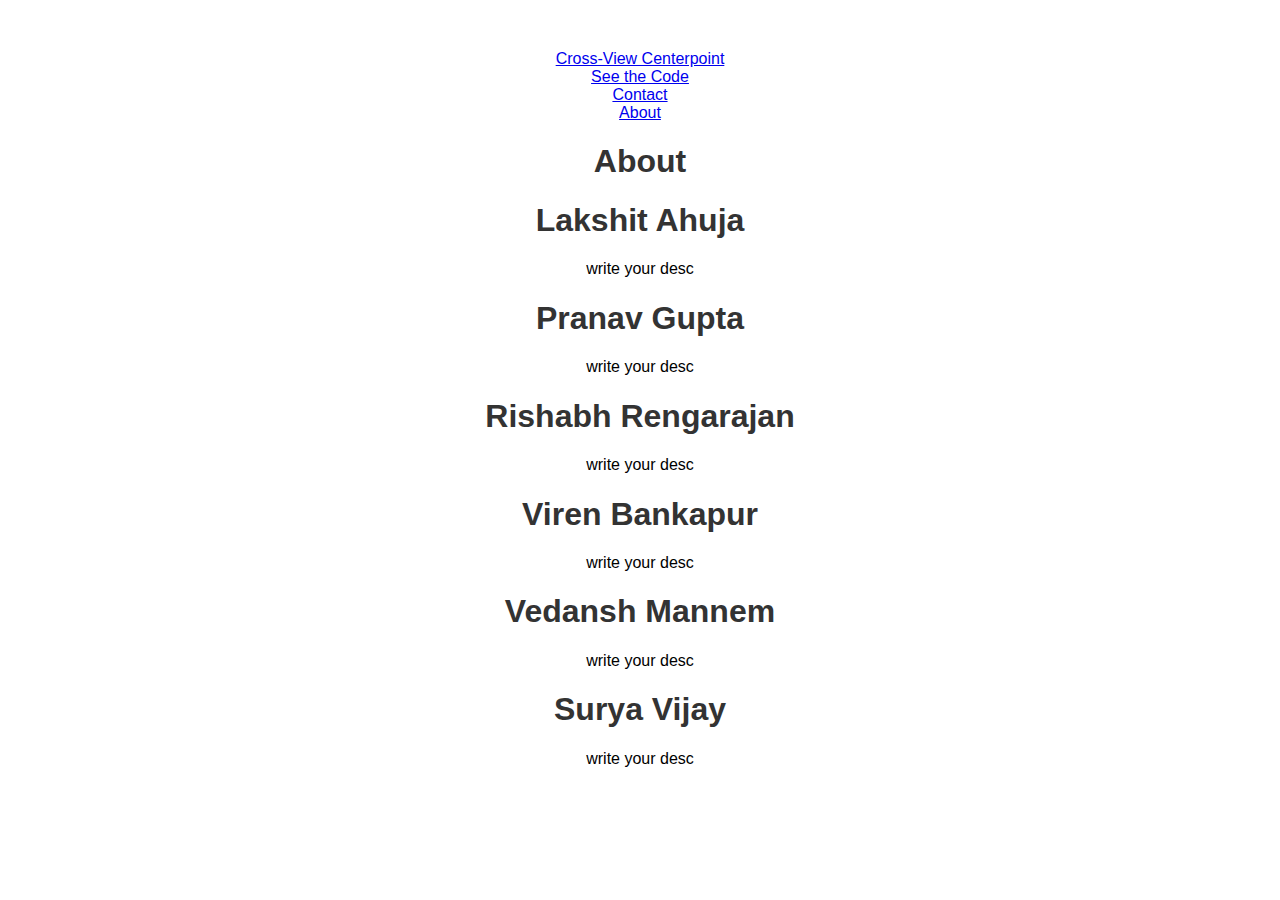
==== about.html @ 9cead9af "Create about.html" ====
<html lang="en">

<head>
    <meta charset="UTF-8">
    <meta name="viewport" content="width=device-width, initial-scale=1.0">
    <title>Document</title>
    <link rel="stylesheet" href="style.css">
    <script src="script.js"></script>
</head>

<body>
    <div class="custom-cursor-border"></div>
    <div class="custom-cursor"></div>

    <nav>
        <a href="index.html" class="logo">Cross-View Centerpoint</a>
        <div class="nav-items">
            <a href="githublink">See the Code</a>
        </div>
        <div class="nav-items">
            <a href="safetylab24@gmail.com">Contact</a>
        </div>
        <div class="nav-items">
            <a href="about.html">About</a>
        </div>
    </nav>

    <section class="header" id="header-about">
        <h1 id="about-header">About</h1>
    </section>

    <section class="cards" id="about-cards">
        <div class="card-border-wrap">
            <div class="card" id="about-card">
                <h1 class="" id="about-text">Lakshit Ahuja</h1>
                <p class="" id="about-p">write your desc</p>
            </div>
        </div>
        <div class="card-border-wrap">
            <div class="card" id="about-card">
                <h1 class="" id="about-text">Pranav Gupta</h1>
                <p class="" id="about-p">write your desc</p>
            </div>
        </div>
        <div class="card-border-wrap">
            <div class="card" id="about-card">
                <h1 class="" id="about-text">Rishabh Rengarajan</h1>
                <p class="" id="about-p">write your desc</p>
            </div>
        </div>
        <div class="card-border-wrap">
            <div class="card" id="about-card">
                <h1 class="" id="about-text">Viren Bankapur</h1>
                <p class="" id="about-p">write your desc</p>
            </div>
        </div>
        <div class="card-border-wrap">
            <div class="card" id="about-card">
                <h1 class="" id="about-text">Vedansh Mannem</h1>
                <p class="" id="about-p">write your desc</p>
            </div>
        </div>
        <div class="card-border-wrap">
            <div class="card" id="about-card">
                <h1 class="" id="about-text">Surya Vijay</h1>
                <p class="" id="about-p">write your desc</p>
            </div>
        </div>
    </section>

    <!-- <footer class="">
        <div class="footer-about">
            <h1>Learn More</h1>
            <p>Github Link: </p>
        </div>
        <div class="footer-contact">
            <h1>Contact Us!</h1>
            <p>Email: safetylab24@gmail.com</p>
        </div>
    </footer> -->
</body>

</html>
---- style.css ----
body {
  font-family: Arial, sans-serif;
  text-align: center;
  margin-top: 50px;
}

h1 {
  color: #333;
}

button {
  padding: 10px 15px;
  font-size: 16px;
  cursor: pointer;
}

button:hover {
  background-color: #007BFF;
  color: white;
}
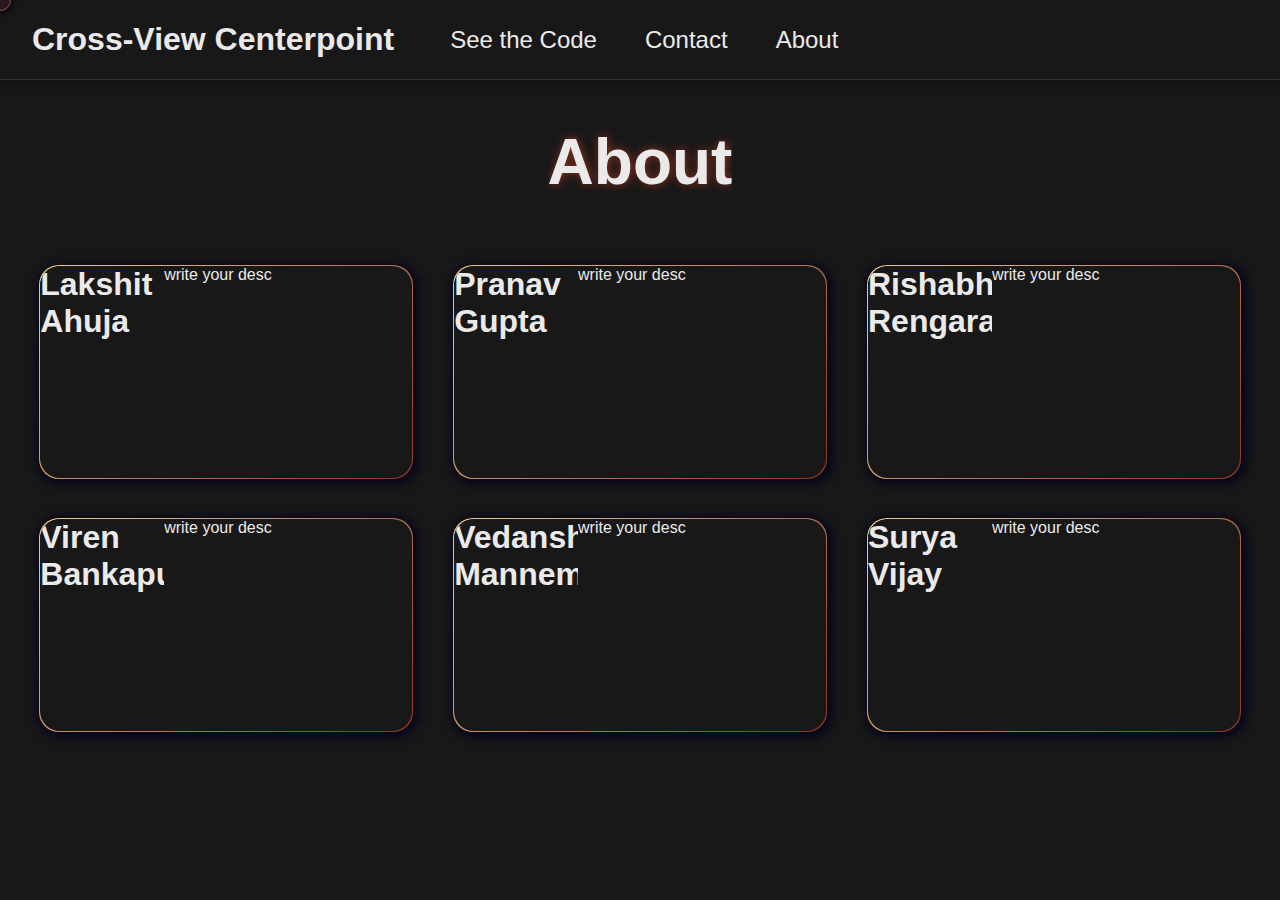
==== commit c3b187b4: "Update about.html" ====
--- a/about.html
+++ b/about.html
@@ -31,39 +31,39 @@
 
     <section class="cards" id="about-cards">
         <div class="card-border-wrap">
-            <div class="card" id="about-card">
-                <h1 class="" id="about-text">Lakshit Ahuja</h1>
-                <p class="" id="about-p">write your desc</p>
+            <div class="card about-card" id="">
+                <h1 class="about-text" id="">Lakshit Ahuja</h1>
+                <p class="about-p" id="">write your desc</p>
             </div>
         </div>
         <div class="card-border-wrap">
-            <div class="card" id="about-card">
-                <h1 class="" id="about-text">Pranav Gupta</h1>
-                <p class="" id="about-p">write your desc</p>
+            <div class="card about-card" id="">
+                <h1 class="about-text" id="">Pranav Gupta</h1>
+                <p class="about-p" id="">write your desc</p>
             </div>
         </div>
         <div class="card-border-wrap">
-            <div class="card" id="about-card">
-                <h1 class="" id="about-text">Rishabh Rengarajan</h1>
-                <p class="" id="about-p">write your desc</p>
+            <div class="card about-card" id="">
+                <h1 class="about-text" id="">Rishabh Rengarajan</h1>
+                <p class="about-p" id="">write your desc</p>
             </div>
         </div>
         <div class="card-border-wrap">
-            <div class="card" id="about-card">
-                <h1 class="" id="about-text">Viren Bankapur</h1>
-                <p class="" id="about-p">write your desc</p>
+            <div class="card about-card" id="">
+                <h1 class="about-text" id="">Viren Bankapur</h1>
+                <p class="about-p" id="">write your desc</p>
             </div>
         </div>
         <div class="card-border-wrap">
-            <div class="card" id="about-card">
-                <h1 class="" id="about-text">Vedansh Mannem</h1>
-                <p class="" id="about-p">write your desc</p>
+            <div class="card about-card" id="">
+                <h1 class="about-text" id="">Vedansh Mannem</h1>
+                <p class="about-p" id="">write your desc</p>
             </div>
         </div>
         <div class="card-border-wrap">
-            <div class="card" id="about-card">
-                <h1 class="" id="about-text">Surya Vijay</h1>
-                <p class="" id="about-p">write your desc</p>
+            <div class="card about-card" id="">
+                <h1 class="about-text" id="">Surya Vijay</h1>
+                <p class="about-p" id="">write your desc</p>
             </div>
         </div>
     </section>
--- a/style.css
+++ b/style.css
@@ -1,21 +1,236 @@
-body {
-  font-family: Arial, sans-serif;
-  text-align: center;
-  margin-top: 50px;
-}
-
-h1 {
-  color: #333;
-}
-
-button {
-  padding: 10px 15px;
-  font-size: 16px;
-  cursor: pointer;
-}
-
-button:hover {
-  background-color: #007BFF;
-  color: white;
-}
-
+:root {
+    --primary-background-shadow: #121112;
+    --primary-background: #191819;
+    --secondary-background: #373437;
+    --primary-text: #ebeaea;
+    --secondary-text: #7180ac;
+    --yellow: #f3cd8d;
+    --orange: #eb8d28;
+    --umbra: #8d321d;
+    --dark-umbra: #2a1627;
+    --grey: #857c8d;
+    --black: #06071b;
+}
+
+* {
+    box-sizing: border-box;
+    margin: 0;
+    padding: 0;
+    font-family: 'Lucida Console', 'Gill Sans MT', Calibri, 'Trebuchet MS', sans-serif;
+    background-color: var(--primary-background);
+    color: var(--primary-text);
+    border: none;
+    cursor: none;
+    user-select: none;
+    overflow: hidden;
+}
+
+.debug {
+    border: 0.5px dashed red;
+}
+
+#main-header {
+    font-size: 3rem;
+    text-shadow: var(--umbra) 1px 0 10px;
+}
+
+.custom-cursor-border {
+    position: fixed;
+    top: 0;
+    left: 0;
+    opacity: 80%;
+    backdrop-filter: blur(6px);
+    border-radius: 50%;
+    pointer-events: none;
+    transform: translate(-50%, -50%);
+    transition: width 0.2s, height 0.2s;
+    z-index: 9998;
+    background-image: linear-gradient(135deg, var(--yellow) 0%, var(--umbra) 100%);
+    box-shadow: 1px 1px 5px 2px var(--black);
+}
+
+.custom-cursor {
+    position: fixed;
+    top: 0;
+    left: 0;
+    opacity: 80%;
+    backdrop-filter: blur(6px);
+    border-radius: 50%;
+    pointer-events: none;
+    transform: translate(-50%, -50%);
+    transition: width 0.2s, height 0.2s;
+    z-index: 9999;
+    background-image: linear-gradient(135deg, var(--dark-umbra) 0%, var(--black) 100%);
+}
+
+.header {
+    margin: 5vh 3vw 3vw 3vw;
+    width: 94vw;
+    color: white;
+    size: 3rem;
+    text-align: center;
+}
+
+#header-about {
+    display: flex;
+    justify-content: center;
+}
+
+.vl {
+    position: absolute;
+    border-left: 1px solid white;
+    height: 10vh;
+    left: 50vw;
+    top: 130vh;
+}
+
+nav {
+    height: 5rem;
+    display: flex;
+    align-items: center;
+    border-bottom: 0.5px solid var(--secondary-background);
+    box-shadow: 0px 0px 10px 3px var(--primary-background-shadow);
+    padding: 0rem 0vw;
+}
+
+.nav-items {
+    display: flex;
+    justify-content: space-between;
+    align-items: center;
+    font-size: 1.5rem;
+}
+
+.logo {
+    font-size: 2rem;
+    font-stretch: narrower;
+    font-weight: bold;
+    padding: 0 2rem;
+}
+
+nav a {
+    text-decoration: none;
+    padding: 0 1.5rem;
+}
+
+hr.footer {
+    margin: 5vh 0 0 3vw;
+    width: 94vw;
+    border: 0.5px solid white;
+}
+
+footer {
+    position: absolute;
+    bottom: 0;
+    width: 100vw;
+    height: 10vh;
+    padding: 1vh 5vw 0 5vw;
+    display: flex;
+    flex-direction: row;
+    column-gap: 10%;
+    border: 0.5px solid var(--tertiary-background);
+    border-top: 0.5px solid var(--secondary-background);
+    box-shadow: 0px 0px 10px 3px var(--primary-background-shadow);
+}
+
+.cards {
+    display: grid;
+    grid-template-columns: 2fr 1fr;
+    grid-gap: 30px;
+    align-items: center;
+    justify-content: space-between;
+    padding: 5vh 3vw;
+    height: 65vh;
+}
+
+#about-cards {
+    grid-template-columns: 1fr 1fr 1fr;
+    grid-template-rows: 1fr 1fr;
+    grid-gap: 3vw;
+    height: 60vh;
+    padding-top: 3vh;
+}
+
+.card-border-wrap {
+    width: 99.5%;
+    height: 99.5%;
+    margin: 0.25% 0.25%;
+    padding: 0.25% 0.25%;
+    border-radius: 20px;
+    background: linear-gradient(135deg, var(--yellow), var(--umbra));
+    display: flex;
+    flex-direction: column;
+    box-shadow: 2px 2px 10px 4px var(--black);
+}
+
+.card-border-wrap:hover {
+    width: 102%;
+    height: 102%;
+    translate: -1% -1%;
+    transition: width 0.2s ease-in-out, height 0.2s ease-in-out, margin 0.2s ease-in-out, translate 0.2s ease-in-out;
+}
+
+.card-border-wrap:not(:hover) {
+    transition: width 0.2s ease-in-out, height 0.2s ease-in-out, margin 0.2s ease-in-out, translate 0.2s ease-in-out;
+}
+
+.card {
+    position: relative;
+    background-size: cover;
+    width: 100%;
+    height: 100%;
+    border-radius: 20px;
+    display: grid;
+    grid-gap: 0px;
+    grid-template-columns: 1fr 1fr 1fr;
+    grid-template-rows: 1fr 1fr;
+    flex-direction: column;
+}
+
+#bev {
+    grid-gap: 0px;
+    grid-template-columns: 1fr;
+    grid-template-rows: 1fr;
+}
+
+#bev-image {
+    width: 100%;
+    height: 100%;
+}
+
+#about-header {
+    font-size: 4rem;
+    text-shadow: var(--umbra) 1px 0 10px;
+}
+
+#about-card {
+    display: flex;
+    padding: 1rem;
+    align-items: top;
+}
+
+#about-text {
+    text-align: center;
+    font-size: 2rem;
+    max-height: 3rem;
+}
+
+#about-p {
+    padding: 2rem;
+    text-align: center;
+    font-size: 1rem;
+}
+
+.card:hover {
+    transition: width 0.2s ease-in-out, height 0.2s ease-in-out, margin 0.2s ease-in-out;
+}
+
+.card:not(:hover) {
+    transition: width 0.2s ease-in-out, height 0.2s ease-in-out, margin 0.2s ease-in-out;
+}
+
+.project-hero {
+    padding: 5vh 20vw;
+    display: grid;
+    min-height: 42vh;
+    text-align: center;
+}
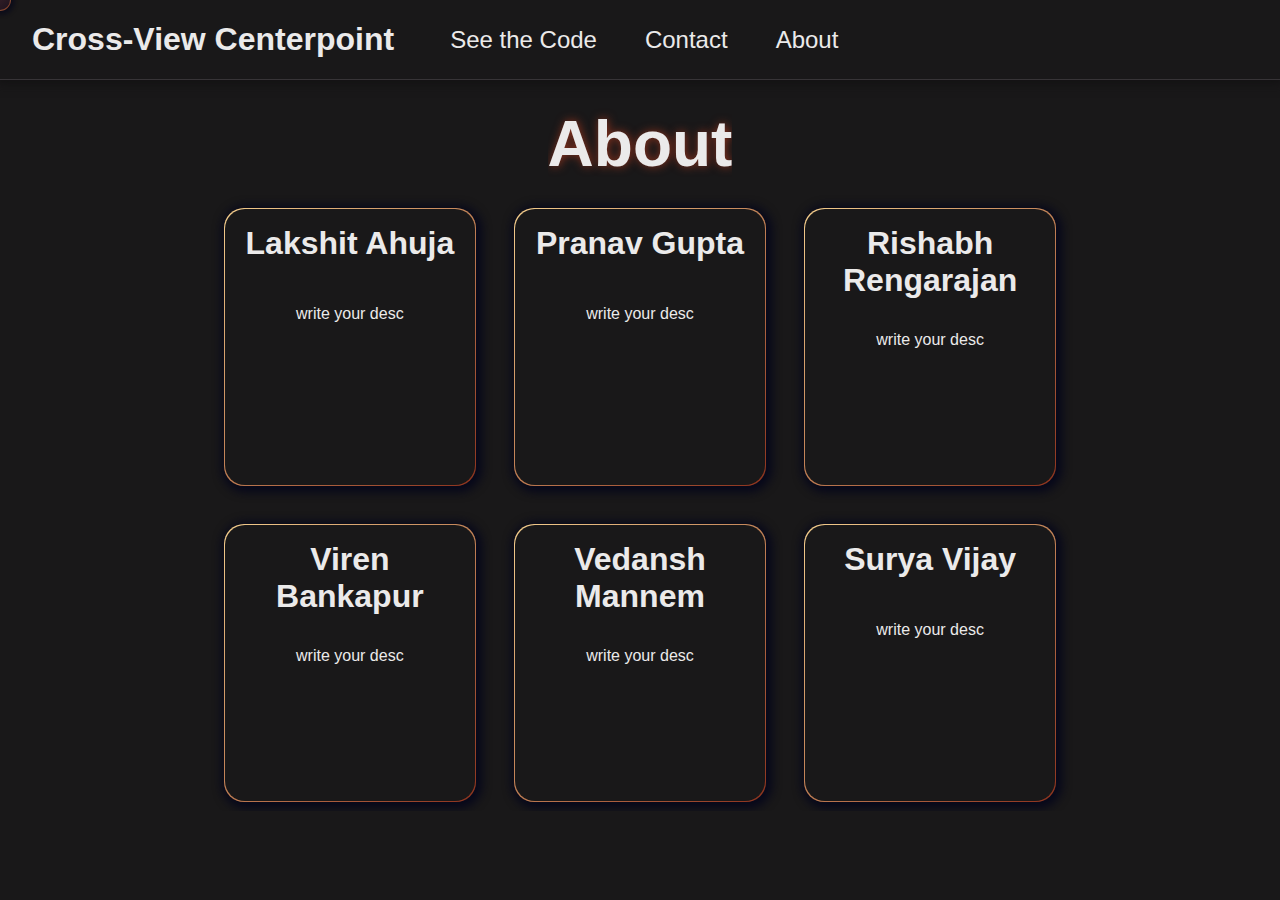
==== commit cfe4f955: "Update about.html" ====
--- a/about.html
+++ b/about.html
@@ -67,17 +67,6 @@
             </div>
         </div>
     </section>
-
-    <!-- <footer class="">
-        <div class="footer-about">
-            <h1>Learn More</h1>
-            <p>Github Link: </p>
-        </div>
-        <div class="footer-contact">
-            <h1>Contact Us!</h1>
-            <p>Email: safetylab24@gmail.com</p>
-        </div>
-    </footer> -->
 </body>
 
 </html>
--- a/style.css
+++ b/style.css
@@ -12,6 +12,14 @@
     --black: #06071b;
 }
 
+img {  
+   user-select: none;
+   -moz-user-select: none;
+   -webkit-user-drag: none;
+   -webkit-user-select: none;
+   -ms-user-select: none;
+}
+
 * {
     box-sizing: border-box;
     margin: 0;
@@ -26,7 +34,7 @@
 }
 
 .debug {
-    border: 0.5px dashed red;
+    border: 2px dashed red;
 }
 
 #main-header {
@@ -64,7 +72,7 @@
 }
 
 .header {
-    margin: 5vh 3vw 3vw 3vw;
+    margin: 3vh 3vw 0px 3vw;
     width: 94vw;
     color: white;
     size: 3rem;
@@ -122,7 +130,7 @@
     position: absolute;
     bottom: 0;
     width: 100vw;
-    height: 10vh;
+    height: 2vh;
     padding: 1vh 5vw 0 5vw;
     display: flex;
     flex-direction: row;
@@ -134,26 +142,27 @@
 
 .cards {
     display: grid;
-    grid-template-columns: 2fr 1fr;
-    grid-gap: 30px;
-    align-items: center;
-    justify-content: space-between;
-    padding: 5vh 3vw;
-    height: 65vh;
+    grid-template-rows: 1fr 1fr;
+    grid-template-columns: 1fr;
+    grid-auto-flow: row;
+    grid-gap: 2vh;
+    padding: 1vh 17.5vw 1vh 17.5vw;
+    height: 76vh;
 }
 
 #about-cards {
     grid-template-columns: 1fr 1fr 1fr;
     grid-template-rows: 1fr 1fr;
     grid-gap: 3vw;
-    height: 60vh;
+    height: 70vh;
+    width: 100vw;
     padding-top: 3vh;
 }
 
 .card-border-wrap {
-    width: 99.5%;
-    height: 99.5%;
-    margin: 0.25% 0.25%;
+    width: 100%;
+    height: 100%;
+    margin: 0%;
     padding: 0.25% 0.25%;
     border-radius: 20px;
     background: linear-gradient(135deg, var(--yellow), var(--umbra));
@@ -166,24 +175,43 @@
     width: 102%;
     height: 102%;
     translate: -1% -1%;
-    transition: width 0.2s ease-in-out, height 0.2s ease-in-out, margin 0.2s ease-in-out, translate 0.2s ease-in-out;
+    transition: width 0.2s ease-in-out, height 0.2s ease-in-out, translate 0.2s ease-in-out;
 }
 
 .card-border-wrap:not(:hover) {
-    transition: width 0.2s ease-in-out, height 0.2s ease-in-out, margin 0.2s ease-in-out, translate 0.2s ease-in-out;
+    transition: width 0.2s ease-in-out, height 0.2s ease-in-out, translate 0.2s ease-in-out;
 }
 
 .card {
     position: relative;
-    background-size: cover;
     width: 100%;
     height: 100%;
     border-radius: 20px;
     display: grid;
     grid-gap: 0px;
+    justify-items: stretch;
     grid-template-columns: 1fr 1fr 1fr;
     grid-template-rows: 1fr 1fr;
-    flex-direction: column;
+    flex-direction: row;
+    margin: 0;
+}
+
+#bev-border {
+    height: 100%;
+    width: 33%;
+    margin: 0 0 0 21.5vw;
+    padding: 0.25%;
+}
+
+#bev-border:hover {
+    height: 102%;
+    width: 33.8%;
+    translate: -0.2vw -0.2vw;
+    transition: width 0.2s ease-in-out, height 0.2s ease-in-out, translate 0.2s ease-in-out;
+}
+
+#bev-border:not(:hover) {
+    transition: width 0.2s ease-in-out, height 0.2s ease-in-out, translate 0.2s ease-in-out;
 }
 
 #bev {
@@ -202,19 +230,20 @@
     text-shadow: var(--umbra) 1px 0 10px;
 }
 
-#about-card {
-    display: flex;
+.about-card {
+    display: flex;
+    flex-direction: column;
     padding: 1rem;
     align-items: top;
 }
 
-#about-text {
+.about-text {
     text-align: center;
     font-size: 2rem;
-    max-height: 3rem;
-}
-
-#about-p {
+    min-height: 3rem;
+}
+
+.about-p {
     padding: 2rem;
     text-align: center;
     font-size: 1rem;
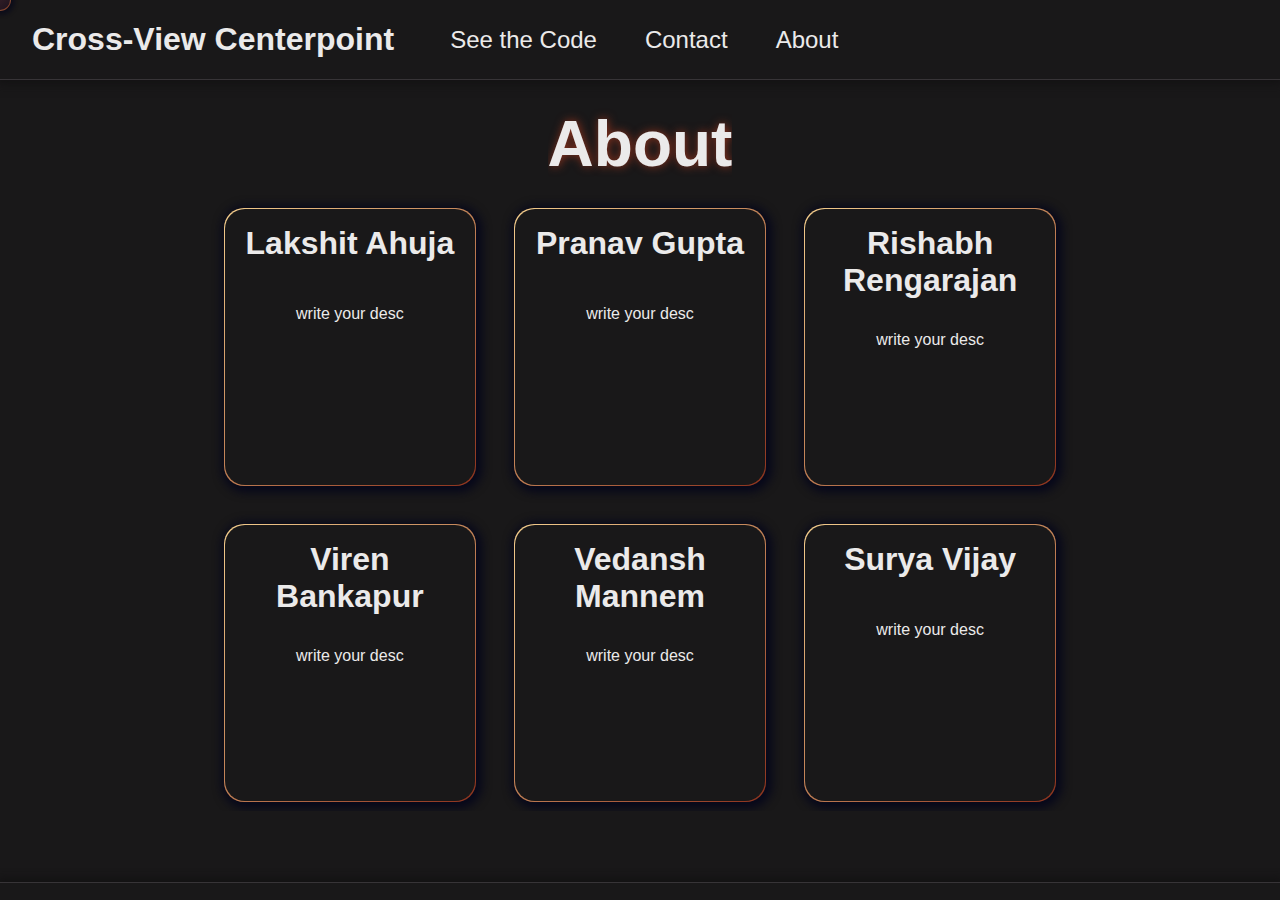
==== commit 2ec5ff78: "Update about.html" ====
--- a/about.html
+++ b/about.html
@@ -67,6 +67,8 @@
             </div>
         </div>
     </section>
+
+    <footer></footer>
 </body>
 
 </html>
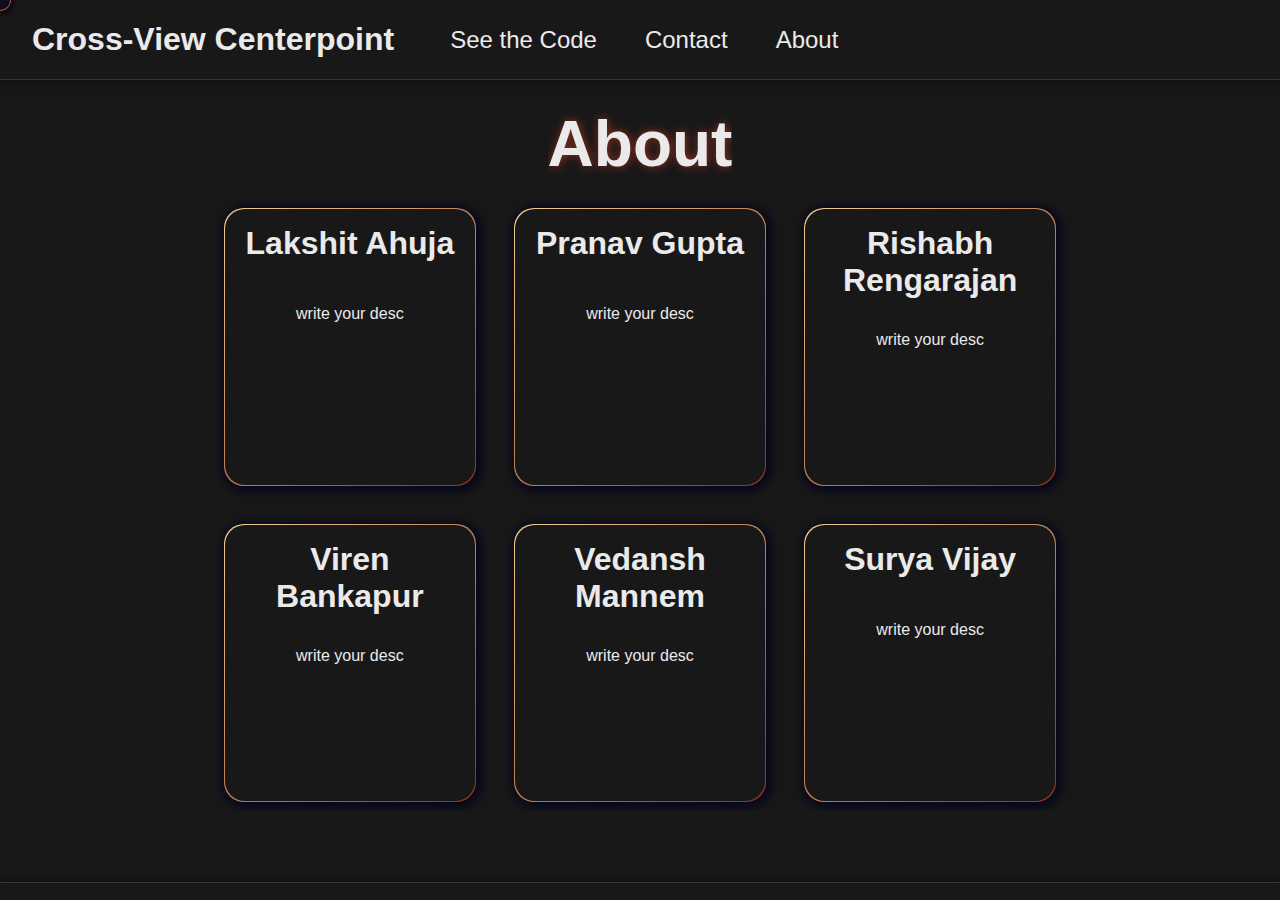
==== commit 972f3432: "Add github code link to website" ====
--- a/about.html
+++ b/about.html
@@ -15,7 +15,7 @@
     <nav>
         <a href="index.html" class="logo">Cross-View Centerpoint</a>
         <div class="nav-items">
-            <a href="githublink">See the Code</a>
+            <a href="https://github.com/safetylab24/CVCP">See the Code</a>
         </div>
         <div class="nav-items">
             <a href="safetylab24@gmail.com">Contact</a>
--- a/style.css
+++ b/style.css
@@ -46,12 +46,12 @@
     position: fixed;
     top: 0;
     left: 0;
-    opacity: 80%;
+    opacity: 100%;
     backdrop-filter: blur(6px);
     border-radius: 50%;
     pointer-events: none;
     transform: translate(-50%, -50%);
-    transition: width 0.2s, height 0.2s;
+    transition: width 0.2s ease-in-out, height 0.2s ease-in-out, opacity 0.2s ease-out;
     z-index: 9998;
     background-image: linear-gradient(135deg, var(--yellow) 0%, var(--umbra) 100%);
     box-shadow: 1px 1px 5px 2px var(--black);
@@ -61,12 +61,12 @@
     position: fixed;
     top: 0;
     left: 0;
-    opacity: 80%;
+    opacity: 100%;
     backdrop-filter: blur(6px);
     border-radius: 50%;
     pointer-events: none;
     transform: translate(-50%, -50%);
-    transition: width 0.2s, height 0.2s;
+    transition: width 0.2s ease-in-out, height 0.2s ease-in-out, opacity 0.2s ease-out;
     z-index: 9999;
     background-image: linear-gradient(135deg, var(--dark-umbra) 0%, var(--black) 100%);
 }
@@ -199,7 +199,7 @@
 #bev-border {
     height: 100%;
     width: 33%;
-    margin: 0 0 0 21.5vw;
+    margin: 0 0 0 21.9vw;
     padding: 0.25%;
 }
 
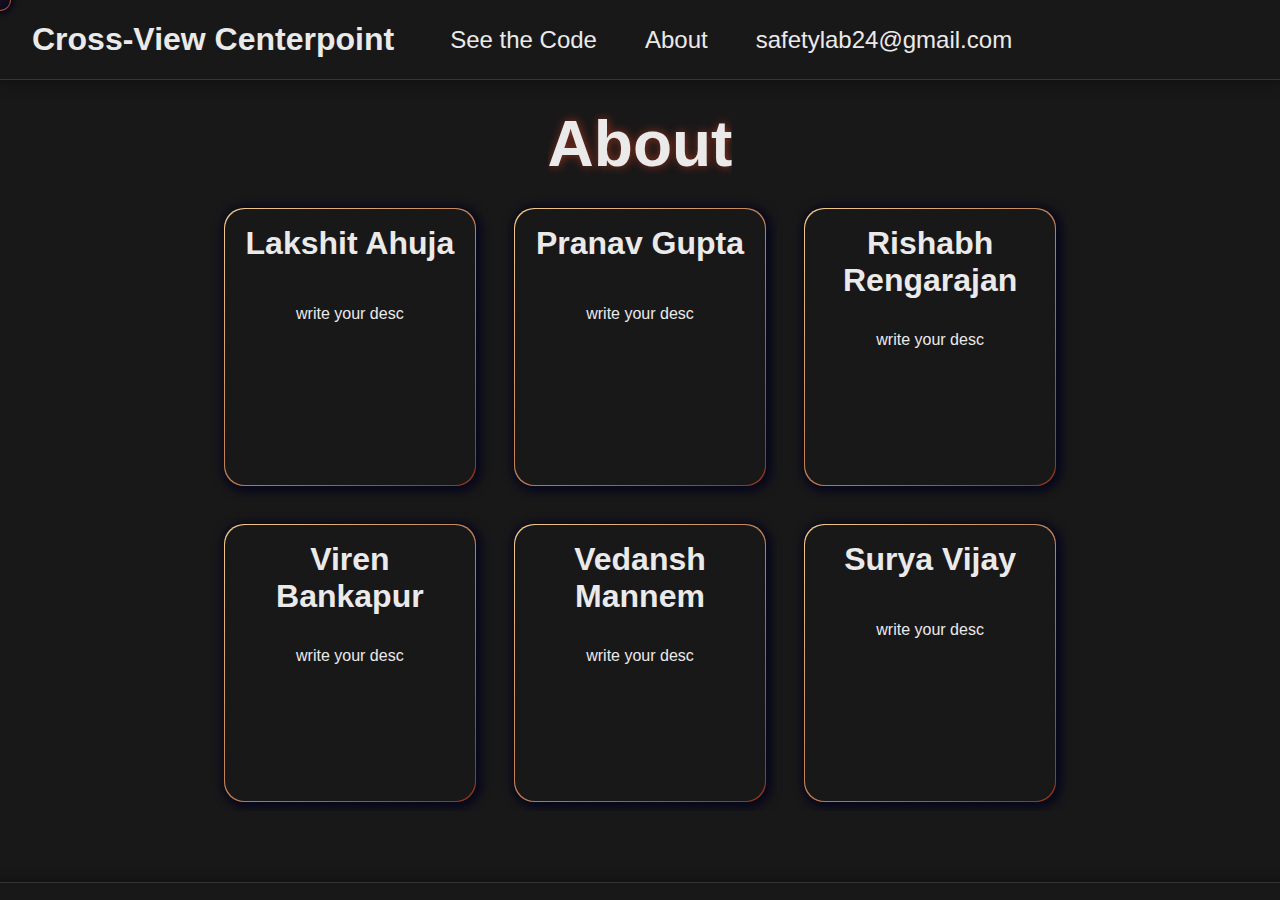
==== commit 3b8823d8: "hover about.html" ====
--- a/about.html
+++ b/about.html
@@ -13,15 +13,15 @@
     <div class="custom-cursor"></div>
 
     <nav>
-        <a href="index.html" class="logo">Cross-View Centerpoint</a>
+        <a href="index.html" class="logo" id="email-text" class="hover-text">Cross-View Centerpoint</a>
         <div class="nav-items">
-            <a href="https://github.com/safetylab24/CVCP">See the Code</a>
+            <a href="https://github.com/safetylab24/CVCP" id="email-text" class="hover-text">See the Code</a>
         </div>
         <div class="nav-items">
-            <a href="safetylab24@gmail.com">Contact</a>
+            <a href="about.html" id="email-text" class="hover-text">About</a>
         </div>
         <div class="nav-items">
-            <a href="about.html">About</a>
+            <a href="safetylab24@gmail.com" id="email-text" class="hover-text">safetylab24@gmail.com</a>
         </div>
     </nav>
 
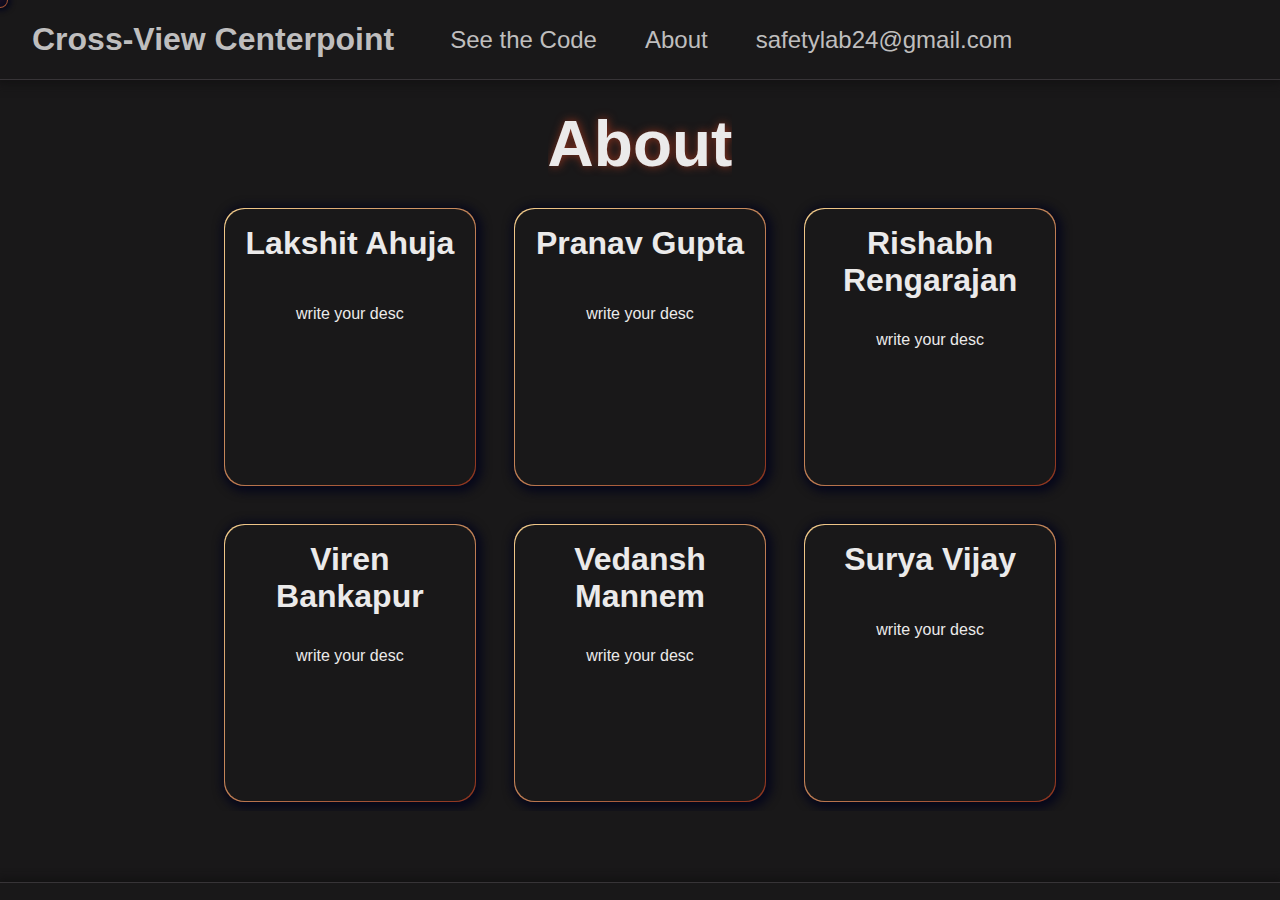
==== commit 17f46b6b: "updated all -p" ====
--- a/about.html
+++ b/about.html
@@ -71,4 +71,4 @@
     <footer></footer>
 </body>
 
-</html>
+</html>--- a/style.css
+++ b/style.css
@@ -3,7 +3,7 @@
     --primary-background: #191819;
     --secondary-background: #373437;
     --primary-text: #ebeaea;
-    --secondary-text: #7180ac;
+    --secondary-text: #bfbebe;
     --yellow: #f3cd8d;
     --orange: #eb8d28;
     --umbra: #8d321d;
@@ -51,7 +51,7 @@
     border-radius: 50%;
     pointer-events: none;
     transform: translate(-50%, -50%);
-    transition: width 0.2s ease-in-out, height 0.2s ease-in-out, opacity 0.2s ease-out;
+    transition: width 0.2s ease-out, height 0.2s ease-out, opacity 0.2s ease-out;
     z-index: 9998;
     background-image: linear-gradient(135deg, var(--yellow) 0%, var(--umbra) 100%);
     box-shadow: 1px 1px 5px 2px var(--black);
@@ -66,7 +66,7 @@
     border-radius: 50%;
     pointer-events: none;
     transform: translate(-50%, -50%);
-    transition: width 0.2s ease-in-out, height 0.2s ease-in-out, opacity 0.2s ease-out;
+    transition: width 0.2s ease-out, height 0.2s ease-out, opacity 0.2s ease-out;
     z-index: 9999;
     background-image: linear-gradient(135deg, var(--dark-umbra) 0%, var(--black) 100%);
 }
@@ -263,3 +263,17 @@
     min-height: 42vh;
     text-align: center;
 }
+
+#email-text {
+    transition: color 0.3s ease; /* Smooth transition */
+}
+
+
+#email-text:hover {
+    color: white;
+}
+
+
+#email-text:not(:hover) {
+    color: var(--secondary-text);
+}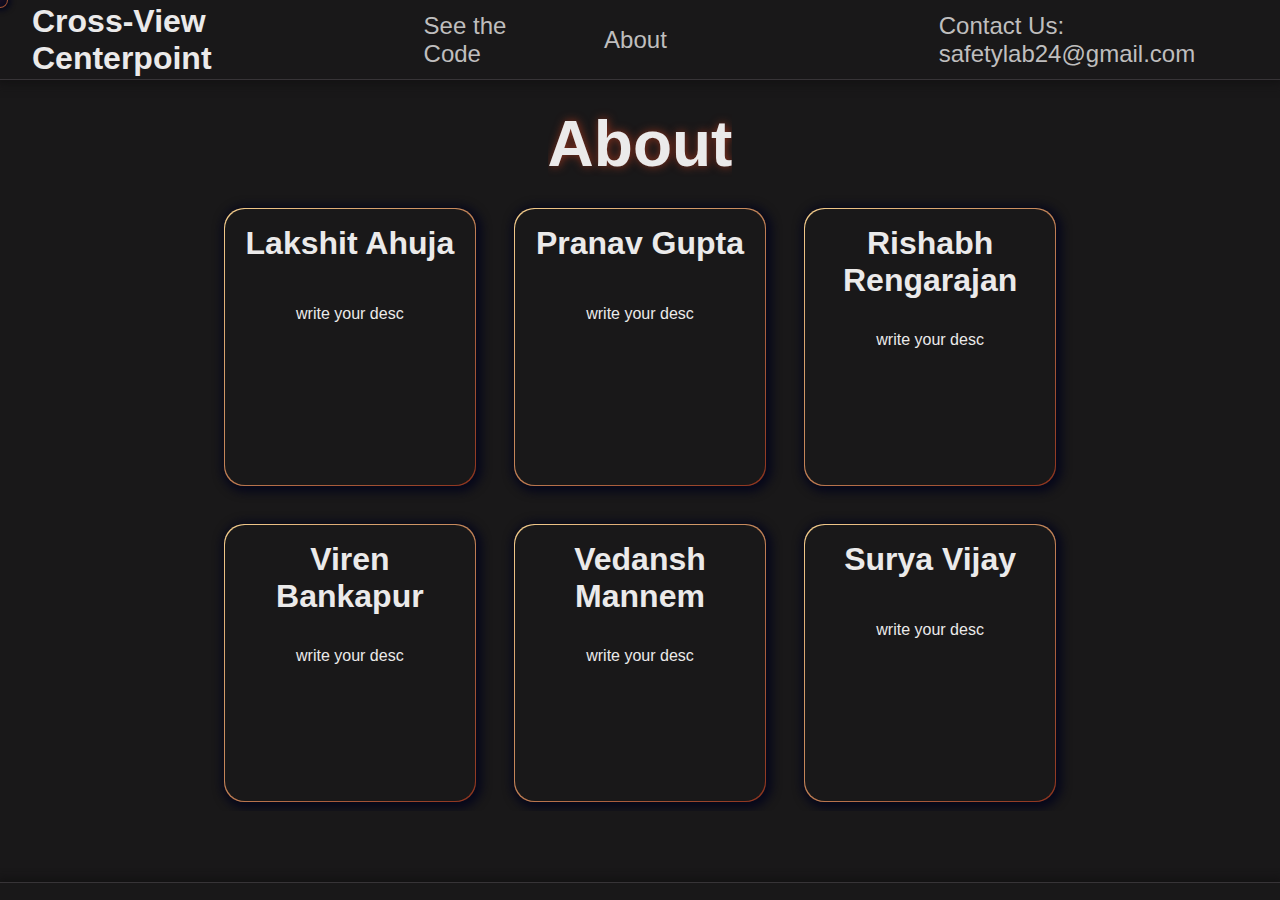
==== commit a54600ae: "updated all and added temporary images" ====
--- a/about.html
+++ b/about.html
@@ -13,15 +13,15 @@
     <div class="custom-cursor"></div>
 
     <nav>
-        <a href="index.html" class="logo" id="email-text" class="hover-text">Cross-View Centerpoint</a>
+        <a href="index.html" class="logo" class="hover-text">Cross-View Centerpoint</a>
         <div class="nav-items">
-            <a href="https://github.com/safetylab24/CVCP" id="email-text" class="hover-text">See the Code</a>
+            <a href="https://github.com/safetylab24/CVCP" class="hover-text">See the Code</a>
         </div>
         <div class="nav-items">
-            <a href="about.html" id="email-text" class="hover-text">About</a>
+            <a href="about.html" class="hover-text">About</a>
         </div>
         <div class="nav-items">
-            <a href="safetylab24@gmail.com" id="email-text" class="hover-text">safetylab24@gmail.com</a>
+            <span id="nav-email" class="hover-text">Contact Us: safetylab24@gmail.com</span>
         </div>
     </nav>
 
--- a/style.css
+++ b/style.css
@@ -264,16 +264,19 @@
     text-align: center;
 }
 
-#email-text {
+.hover-text {
     transition: color 0.3s ease; /* Smooth transition */
 }
 
-
-#email-text:hover {
+.hover-text:hover {
     color: white;
 }
 
 
-#email-text:not(:hover) {
+.hover-text:not(:hover) {
     color: var(--secondary-text);
+}
+
+#nav-email {
+    padding-left: 20vw;
 }